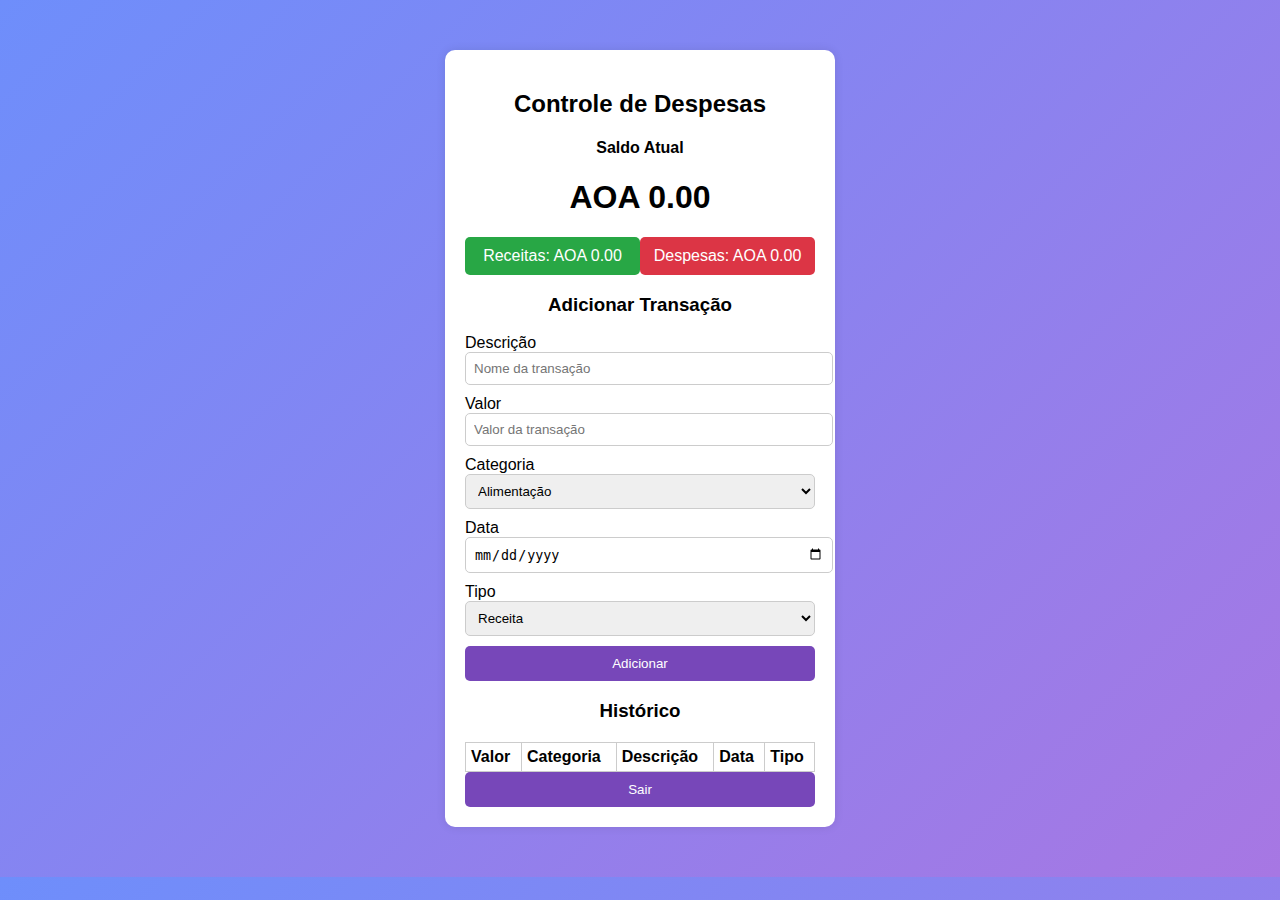
==== index.html @ a4397e79 "Sendind All" ====
<!DOCTYPE html>
<html lang="pt-BR">
<head>
    <meta charset="UTF-8">
    <meta name="viewport" content="width=device-width, initial-scale=1.0">
    <title>Ed-finance</title>
    <link rel="stylesheet" href="./styles/index.css">
</head>
<body>
    <div id="dashboard" class="container">
        <h2>Controle de Despesas</h2>
        <div class="saldo-container">
            <h4>Saldo Atual</h4>
            <h1 id="saldo">AOA 0,00</h1>
        </div>
        <div class="resumo">
            <div class="receitas">Receitas: AOA <span id="totalReceitas">0,00</span></div>
            <div class="despesas">Despesas: AOA <span id="totalDespesas">0,00</span></div>
        </div>
        <h3>Adicionar Transação</h3>
        <form id="form">
            <div class="form-control">
                <label for="desc">Descrição</label>
                <input type="text" id="desc" placeholder="Nome da transação">
            </div>
            <div class="form-control">
                <label for="valor">Valor</label>
                <input type="number" id="valor" placeholder="Valor da transação">
            </div>
            <div class="form-control">
                <label for="categoria">Categoria</label>
                <select id="categoria">
                    <option value="Alimentação">Alimentação</option>
                    <option value="Vestuário">Vestuário</option>
                    <option value="Beleza">Beleza</option>
                    <option value="Transporte">Transporte</option>
                    <option value="Educação">Educação</option>
                    <option value="Saúde">Saúde</option>
                    <option value="Lazer">Lazer</option>
                    <option value="Moradia">Moradia</option>
                    <option value="Assinaturas e Serviços">Assinaturas e Serviços</option>
                    <option value="Investimentos">Investimentos</option>
                    <option value="Doações">Doações</option>
                    <option value="Viagens">Viagens</option>
                    <option value="Eletrônicos">Eletrônicos</option>
                    <option value="Pets">Pets</option>
                    <option value="Outros">Outros</option>                    
                </select>
            </div>
            <div class="form-control">
                <label for="data">Data</label>
                <input type="date" id="data">
            </div>
            <div class="form-control">
                <label for="tipo">Tipo</label>
                <select id="tipo">
                    <option value="ganho">Receita</option>
                    <option value="gasto">Despesa</option>
                </select>
            </div>
            <button class="btn" type="button" onclick="adicionarTransacao()">Adicionar</button>
        </form>
        <h3>Histórico</h3>
        <div class="historico">
            <table>
                <tr>
                    <th>Valor</th>
                    <th>Categoria</th>
                    <th>Descrição</th>
                    <th>Data</th>
                    <th>Tipo</th> <!-- Nova coluna para Tipo -->
                </tr>
                <tbody id="transacoes"></tbody>
            </table>
        </div>
        <button class="btn" onclick="logout()">Sair</button>
    </div>
    <script src="./script/index.js"></script>
</body>
</html>
---- styles/index.css ----
body {
    font-family: Arial, sans-serif;
    text-align: center;
    background: linear-gradient(135deg, #6e8efb, #a777e3);
    margin: 0;
    padding: 0;
}
.container {
    background: white;
    padding: 20px;
    margin: 50px auto;
    width: 350px;
    border-radius: 10px;
    box-shadow: 0 0 10px rgba(0, 0, 0, 0.1);
}
.form-control {
    margin-bottom: 10px;
    text-align: left;
}
input, select {
    width: 100%;
    padding: 8px;
    border-radius: 5px;
    border: 1px solid #ccc;
}
.btn {
    background: #7747b9;
    color: white;
    border: none;
    padding: 10px;
    width: 100%;
    cursor: pointer;
    border-radius: 5px;
}
.btn:hover {
    background: #3700b3;
}
.transactions li {
    margin: 5px 0;
    padding: 10px;
    border-radius: 5px;
    color: white;
    text-align: left;
}
.transactions .receita {
    background: #28a745;
}
.transactions .despesa {
    background: #dc3545;
}
.resumo {
    display: flex;
    justify-content: space-between;
    margin-bottom: 10px;
}
.resumo div {
    padding: 10px;
    border-radius: 5px;
    width: 45%;
    color: white;
}
.resumo .receitas {
    background: #28a745;
}
.resumo .despesas {
    background: #dc3545;
}
.historico {
    margin-top: 20px;
}
.historico table {
    width: 100%;
    border-collapse: collapse;
}
.historico th, .historico td {
    border: 1px solid #ccc;
    padding: 5px;
    text-align: left;
}
th {
    text-align: left;
}
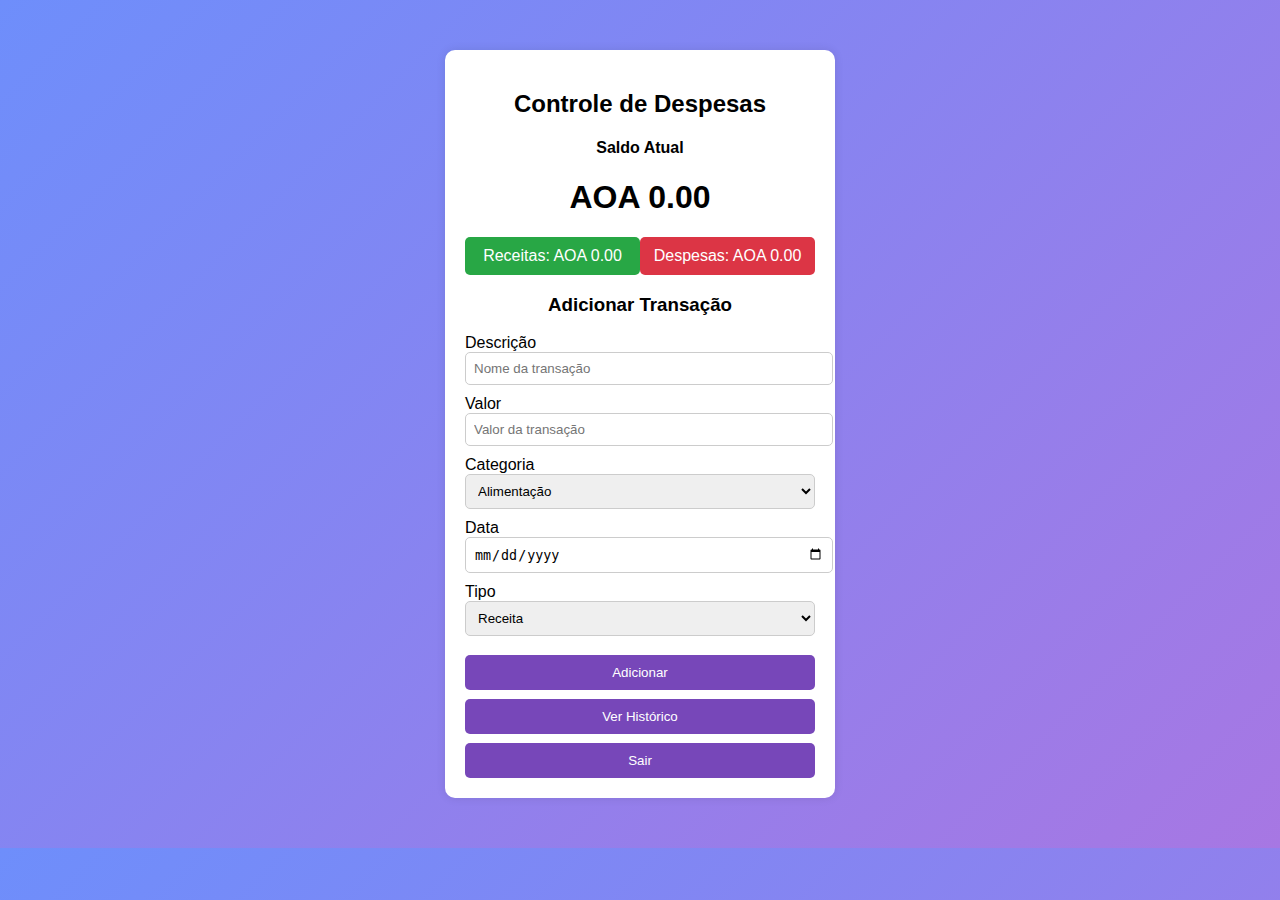
==== commit 28dafcbf: "Enviando as Actualizações" ====
--- a/index.html
+++ b/index.html
@@ -60,20 +60,10 @@
             </div>
             <button class="btn" type="button" onclick="adicionarTransacao()">Adicionar</button>
         </form>
-        <h3>Histórico</h3>
-        <div class="historico">
-            <table>
-                <tr>
-                    <th>Valor</th>
-                    <th>Categoria</th>
-                    <th>Descrição</th>
-                    <th>Data</th>
-                    <th>Tipo</th> <!-- Nova coluna para Tipo -->
-                </tr>
-                <tbody id="transacoes"></tbody>
-            </table>
-        </div>
+        
+        <a href="historico.html"><button class="btn">Ver Histórico</button></a>
         <button class="btn" onclick="logout()">Sair</button>
+      </div>
     </div>
     <script src="./script/index.js"></script>
 </body>
--- a/styles/index.css
+++ b/styles/index.css
@@ -31,6 +31,7 @@
     width: 100%;
     cursor: pointer;
     border-radius: 5px;
+    margin-top: 9px;
 }
 .btn:hover {
     background: #3700b3;
